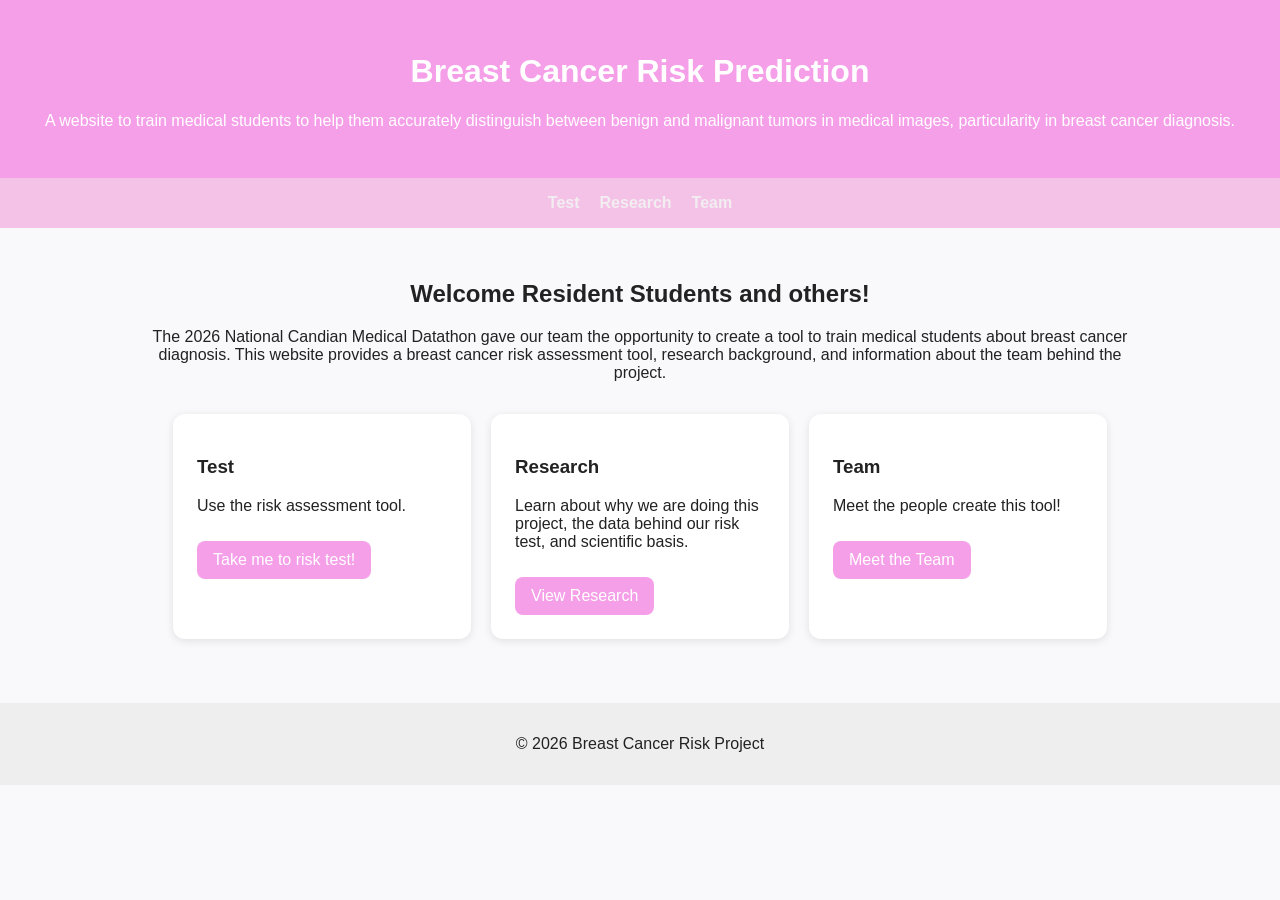
==== index.html @ 018ce198 "Update title and welcome message in index.html" ====
<!DOCTYPE html>
<html lang="en">
<head>
  <meta charset="UTF-8" />
  <meta name="viewport" content="width=device-width, initial-scale=1.0" />
  <title>Breast Cancer Diagnosis Verification</title>
  <link rel="stylesheet" href="style.css" />
</head>
<body>
  <header>
    <h1>Breast Cancer Risk Prediction</h1>
    <p>A website to train medical students to help them accurately distinguish between benign and malignant tumors in medical images, particularity in breast cancer diagnosis. 
</p>
  </header>

  <nav>
    <a href="test.html">Test</a>
    <a href="research.html">Research</a>
    <a href="team.html">Team</a>
  </nav>

  <main>
    <section class="hero">
      <h2>Welcome Resident  Students and others!</h2>
      <p>
        The 2026 National Candian Medical Datathon gave our team the opportunity to create a tool to train medical students about breast cancer diagnosis. This website provides a breast cancer risk assessment tool, research background,
        and information about the team behind the project.
      </p>
    </section>

    <section class="cards">
      <div class="card">
        <h3>Test</h3>
        <p>Use the risk assessment tool.</p>
        <a href="test.html" class="button">Take me to risk test!</a>
      </div>

      <div class="card">
        <h3>Research</h3>
        <p>Learn about why we are doing this project, the data behind our risk test, and scientific basis.</p>
        <a href="research.html" class="button">View Research</a>
      </div>

      <div class="card">
        <h3>Team</h3>
        <p>Meet the people create this tool!</p>
        <a href="team.html" class="button">Meet the Team</a>
      </div>
    </section>
  </main>

  <footer>
    <p>© 2026 Breast Cancer Risk Project</p>
  </footer>
</body>
</html>
---- style.css ----
body {
  font-family: Raleway, sans-serif;
  margin: 0;
  background: #f9f9fb;
  color: #222;
}

header {
  background: #f59fe9;
  font-family: Raleway, sans-serif;
  color: white;
  text-align: center;
  padding: 2rem 1rem;
}

nav {
  display: flex;
  justify-content: center;
  gap: 20px;
  background: #f5c2e7;
  padding: 1rem;
}

nav a {
  text-decoration: none;
  color: #f2edf1;
  font-weight: bold;
}

main {
  max-width: 1000px;
  margin: auto;
  padding: 2rem;
}

.hero {
  text-align: center;
  margin-bottom: 2rem;
}

.cards {
  display: flex;
  gap: 20px;
  flex-wrap: wrap;
  justify-content: center;
}

.card {
  background: white;
  padding: 1.5rem;
  border-radius: 12px;
  box-shadow: 0 2px 8px rgba(0,0,0,0.1);
  width: 250px;
}

.button,
button {
  display: inline-block;
  background: #f59fe9;
  color: white;
  padding: 10px 16px;
  border: none;
  border-radius: 8px;
  text-decoration: none;
  cursor: pointer;
  margin-top: 10px;
}

form {
  display: flex;
  flex-direction: column;
  gap: 12px;
  max-width: 400px;
}

input, select {
  padding: 10px;
  border: 1px solid #ccc;
  border-radius: 8px;
}

.note {
  margin-top: 1rem;
  font-size: 0.95rem;
  color: #555;
}

footer {
  text-align: center;
  padding: 1rem;
  background: #eee;
  margin-top: 2rem;
}
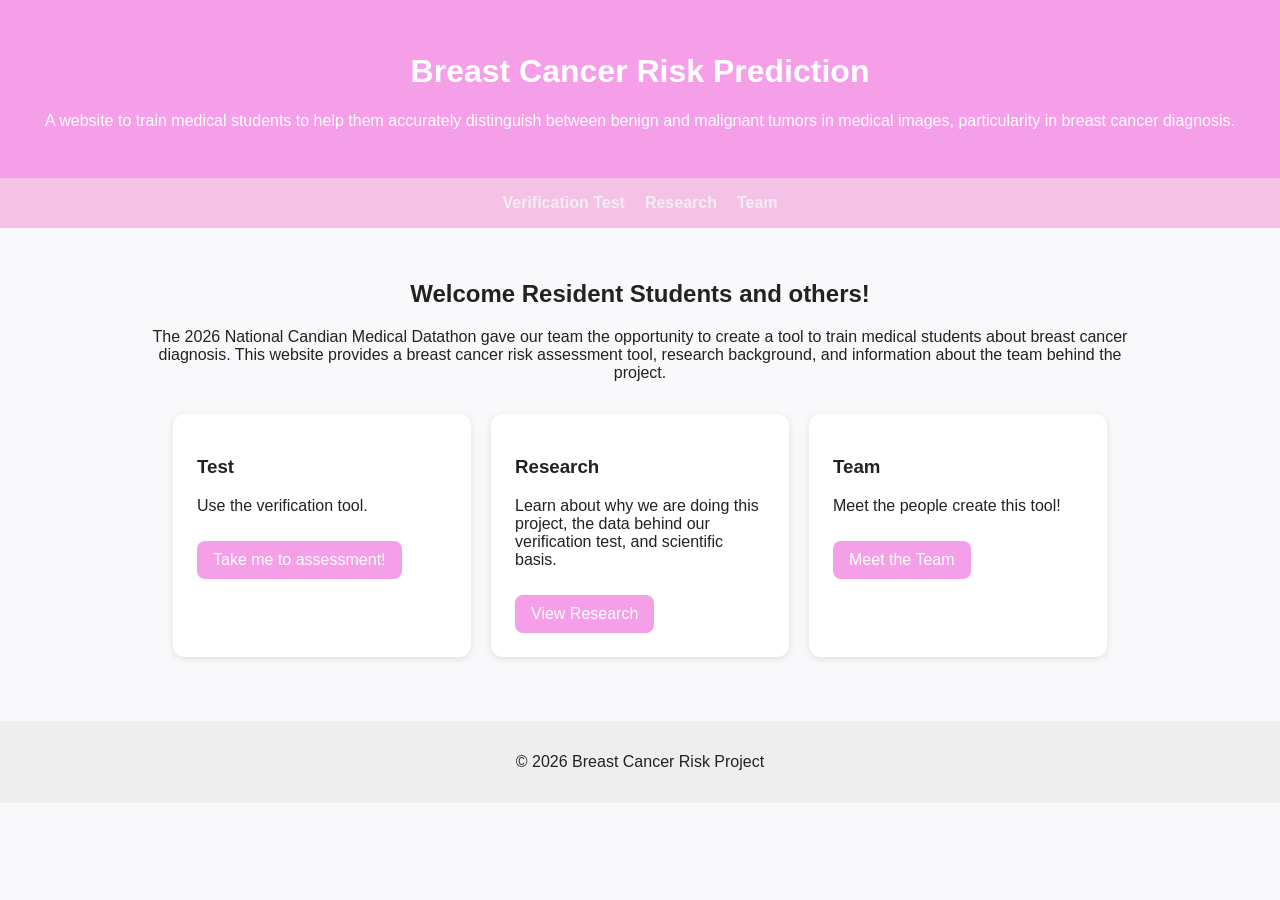
==== commit 699aff8e: "Update links and text for verification tool" ====
--- a/index.html
+++ b/index.html
@@ -14,7 +14,7 @@
   </header>
 
   <nav>
-    <a href="test.html">Test</a>
+    <a href="test.html">Verification Test</a>
     <a href="research.html">Research</a>
     <a href="team.html">Team</a>
   </nav>
@@ -31,13 +31,13 @@
     <section class="cards">
       <div class="card">
         <h3>Test</h3>
-        <p>Use the risk assessment tool.</p>
-        <a href="test.html" class="button">Take me to risk test!</a>
+        <p>Use the verification tool.</p>
+        <a href="test.html" class="button">Take me to assessment!</a>
       </div>
 
       <div class="card">
         <h3>Research</h3>
-        <p>Learn about why we are doing this project, the data behind our risk test, and scientific basis.</p>
+        <p>Learn about why we are doing this project, the data behind our verification test, and scientific basis.</p>
         <a href="research.html" class="button">View Research</a>
       </div>
 
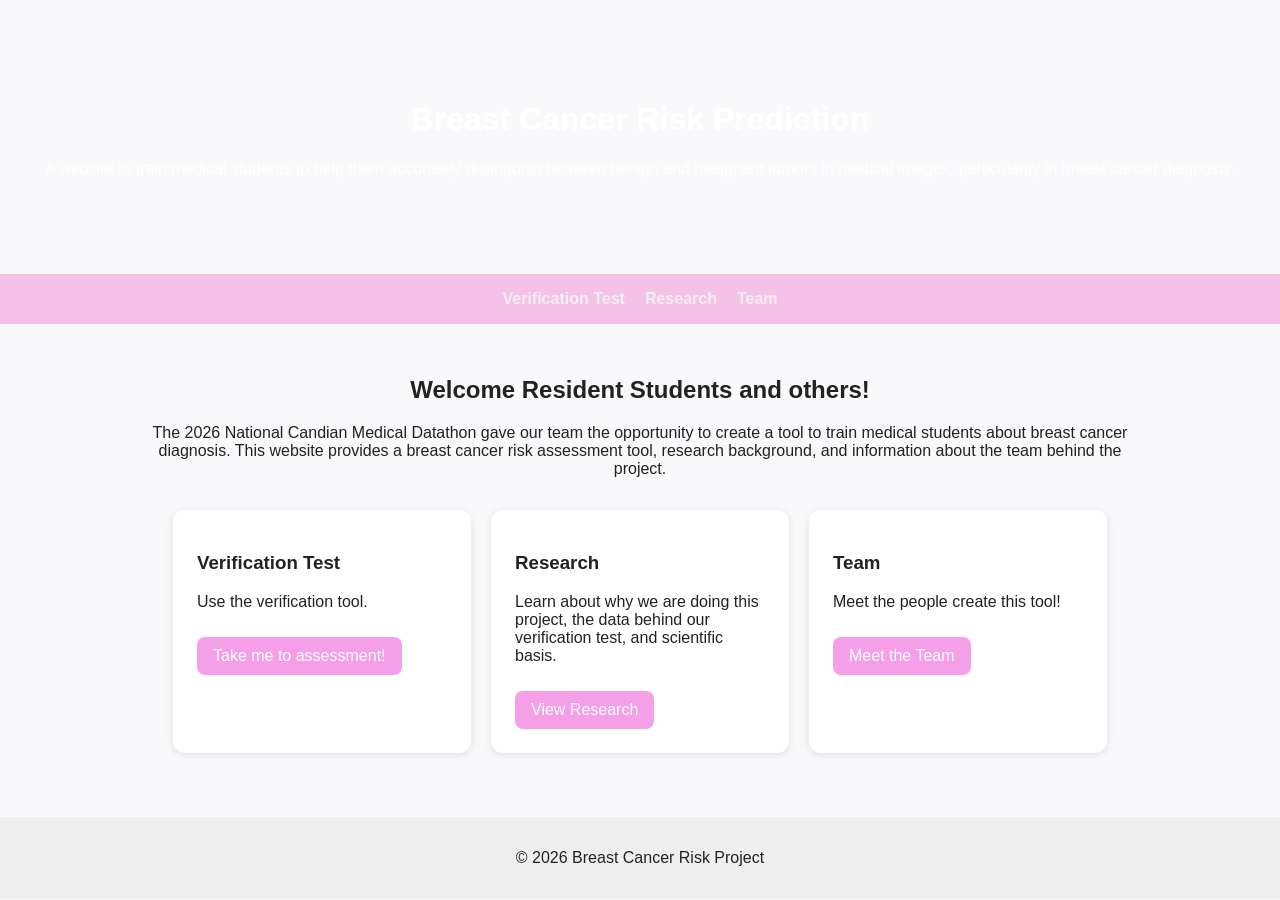
==== commit 745460e2: "Update card title from 'Test' to 'Verification Test'" ====
--- a/index.html
+++ b/index.html
@@ -30,7 +30,7 @@
 
     <section class="cards">
       <div class="card">
-        <h3>Test</h3>
+        <h3>Verification Test</h3>
         <p>Use the verification tool.</p>
         <a href="test.html" class="button">Take me to assessment!</a>
       </div>
--- a/style.css
+++ b/style.css
@@ -6,11 +6,13 @@
 }
 
 header {
-  background: #f59fe9;
-  font-family: Raleway, sans-serif;
-  color: white;
+  background-image: url("breastcancer.avif"); /* path to image */
+  background-size: cover;       /* makes image fill the header */
+  background-position: center;  /* centers the image */
+  background-repeat: no-repeat; /* prevents tiling */
+  color: white;                 /* makes text visible */
+  padding: 80px 20px;           /* increases header height */
   text-align: center;
-  padding: 2rem 1rem;
 }
 
 nav {
@@ -91,3 +93,23 @@
   background: #eee;
   margin-top: 2rem;
 }
+#drop-zone {
+  border: 2px dashed #c2185b;
+  padding: 30px;
+  text-align: center;
+  border-radius: 10px;
+  cursor: pointer;
+  background: #fafafa;
+}
+
+#drop-zone.dragover {
+  background: #ffe6f0;
+}
+
+#image-upload {
+  display: none;
+}
+
+#preview img {
+  border-radius: 8px;
+}
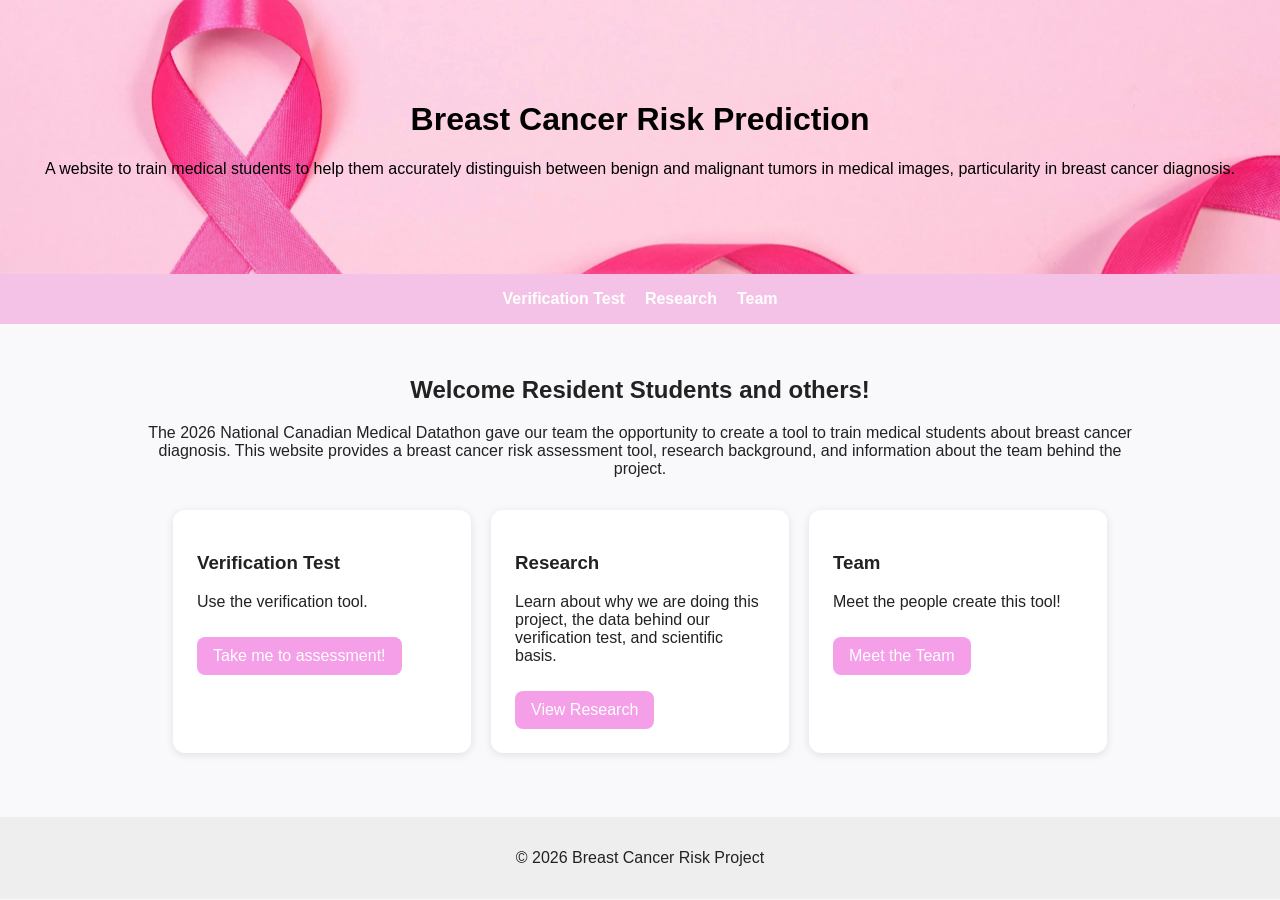
==== commit d6e493e6: "Update index.html" ====
--- a/index.html
+++ b/index.html
@@ -23,7 +23,7 @@
     <section class="hero">
       <h2>Welcome Resident  Students and others!</h2>
       <p>
-        The 2026 National Candian Medical Datathon gave our team the opportunity to create a tool to train medical students about breast cancer diagnosis. This website provides a breast cancer risk assessment tool, research background,
+        The 2026 National Canadian Medical Datathon gave our team the opportunity to create a tool to train medical students about breast cancer diagnosis. This website provides a breast cancer risk assessment tool, research background,
         and information about the team behind the project.
       </p>
     </section>
--- a/style.css
+++ b/style.css
@@ -6,11 +6,11 @@
 }
 
 header {
-  background-image: url("breastcancer.avif"); /* path to image */
+  background-image: url("pink-ribbon-scaled2.webp"); /* path to image */
   background-size: cover;       /* makes image fill the header */
   background-position: center;  /* centers the image */
   background-repeat: no-repeat; /* prevents tiling */
-  color: white;                 /* makes text visible */
+  color: #000;                 /* makes text visible */
   padding: 80px 20px;           /* increases header height */
   text-align: center;
 }
@@ -25,7 +25,7 @@
 
 nav a {
   text-decoration: none;
-  color: #f2edf1;
+  color: #fff;
   font-weight: bold;
 }
 
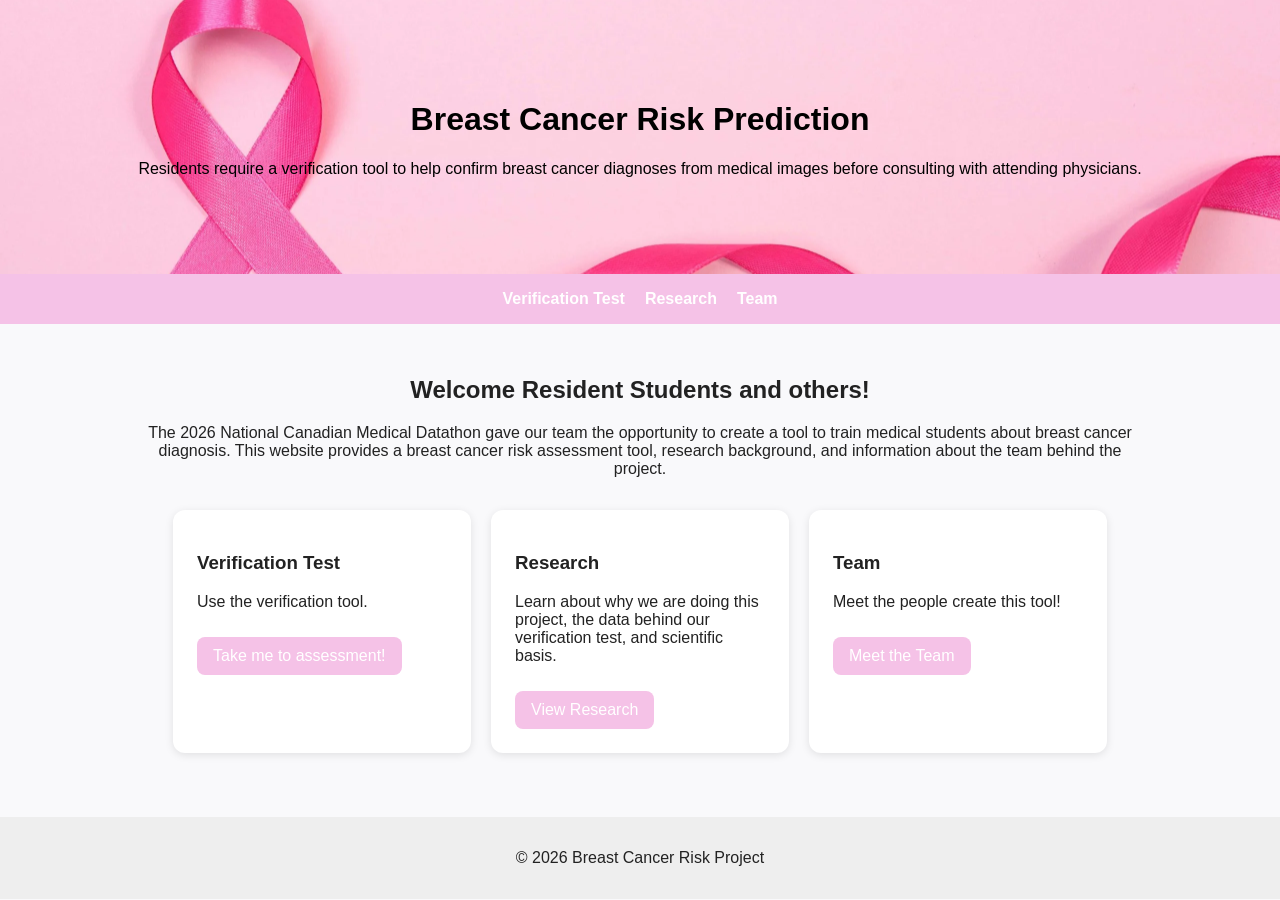
==== commit 2b558282: "Update index.html" ====
--- a/index.html
+++ b/index.html
@@ -9,7 +9,8 @@
 <body>
   <header>
     <h1>Breast Cancer Risk Prediction</h1>
-    <p>A website to train medical students to help them accurately distinguish between benign and malignant tumors in medical images, particularity in breast cancer diagnosis. 
+    <p>Residents require a verification tool to help confirm breast cancer diagnoses from medical images before consulting with attending physicians. 
+ 
 </p>
   </header>
 
--- a/style.css
+++ b/style.css
@@ -58,7 +58,7 @@
 .button,
 button {
   display: inline-block;
-  background: #f59fe9;
+  background: #f5c2e7;
   color: white;
   padding: 10px 16px;
   border: none;
@@ -110,6 +110,25 @@
   display: none;
 }
 
+.upload-example{
+margin-bottom:20px;
+padding:15px;
+background:#f7f7f7;
+border-radius:10px;
+text-align:center;
+}
+
+.example-image{
+max-width:350px;
+border-radius:8px;
+margin-top:10px;
+}
+
+.upload-note{
+font-size:0.9rem;
+color:#555;
+}
+
 #preview img {
   border-radius: 8px;
 }
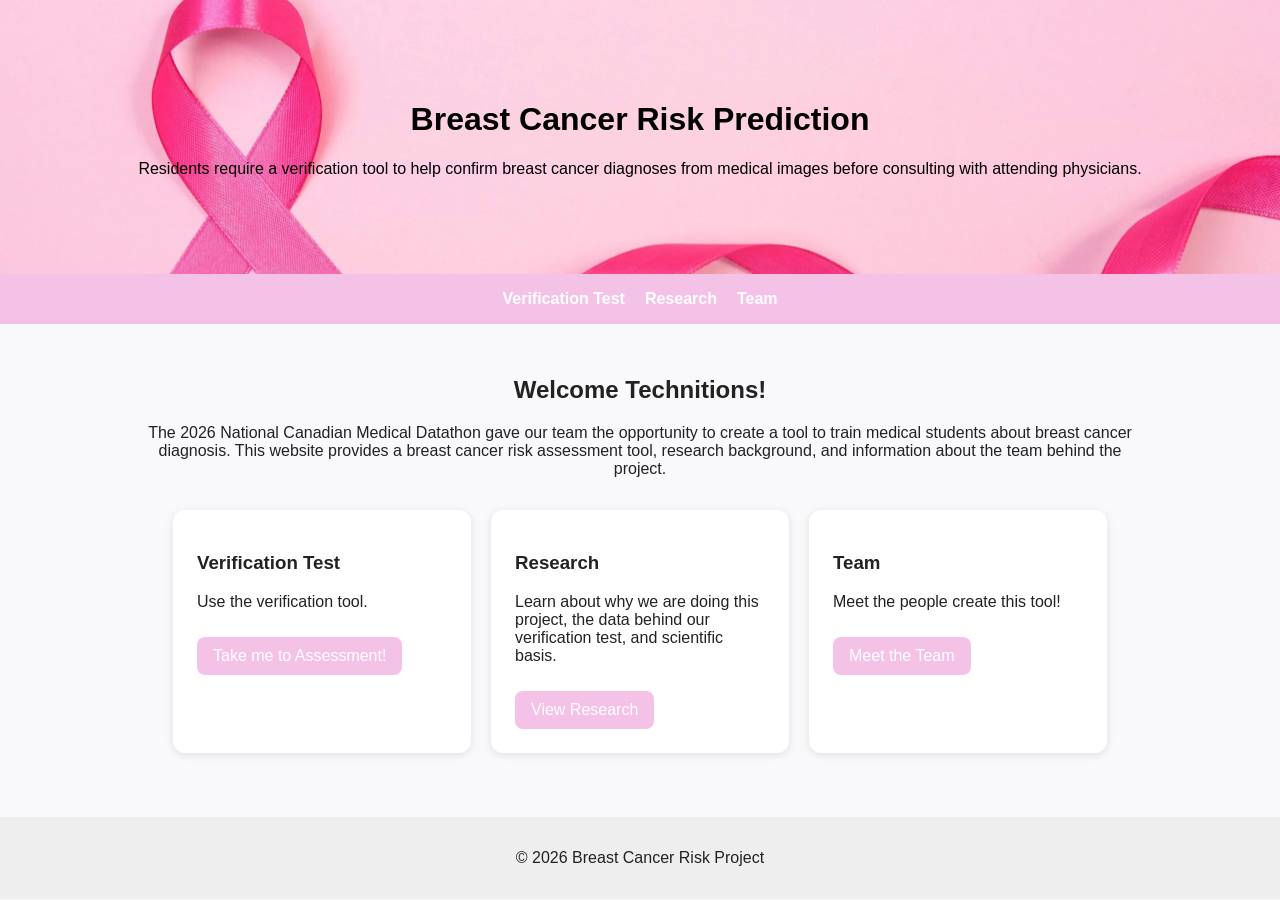
==== commit c2b8badd: "Update index.html" ====
--- a/index.html
+++ b/index.html
@@ -22,10 +22,12 @@
 
   <main>
     <section class="hero">
-      <h2>Welcome Resident  Students and others!</h2>
+      <h2>Welcome Technitions!</h2>
       <p>
-        The 2026 National Canadian Medical Datathon gave our team the opportunity to create a tool to train medical students about breast cancer diagnosis. This website provides a breast cancer risk assessment tool, research background,
-        and information about the team behind the project.
+        The 2026 National Canadian Medical Datathon gave our team the opportunity to create
+        a tool to train medical students about breast cancer diagnosis. This website provides
+        a breast cancer risk assessment tool, research background, and information about the
+        team behind the project.
       </p>
     </section>
 
@@ -33,7 +35,7 @@
       <div class="card">
         <h3>Verification Test</h3>
         <p>Use the verification tool.</p>
-        <a href="test.html" class="button">Take me to assessment!</a>
+        <a href="test.html" class="button">Take me to Assessment!</a>
       </div>
 
       <div class="card">
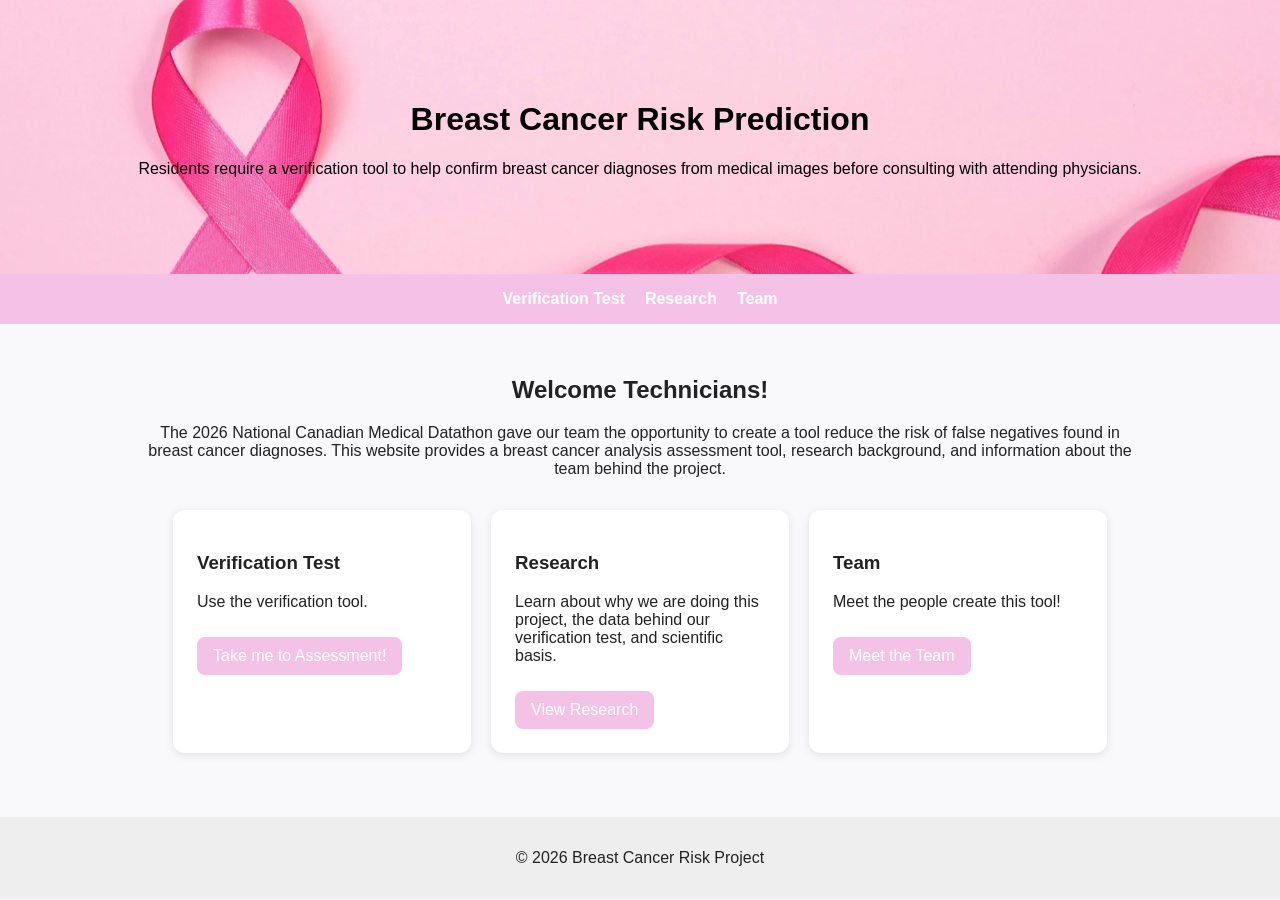
==== commit fee42ab3: "Update index.html" ====
--- a/index.html
+++ b/index.html
@@ -22,12 +22,14 @@
 
   <main>
     <section class="hero">
-      <h2>Welcome Technitions!</h2>
+      <h2>Welcome Technicians!</h2>
       <p>
-        The 2026 National Canadian Medical Datathon gave our team the opportunity to create
-        a tool to train medical students about breast cancer diagnosis. This website provides
-        a breast cancer risk assessment tool, research background, and information about the
-        team behind the project.
+
+      The 2026 National Canadian Medical Datathon gave our team the opportunity 
+        to create a tool reduce the risk of false negatives found in breast cancer 
+        diagnoses. This website provides a breast cancer analysis assessment tool, 
+        research background, and information about the team behind the project.
+
       </p>
     </section>
 
--- a/style.css
+++ b/style.css
@@ -132,3 +132,21 @@
 #preview img {
   border-radius: 8px;
 }
+
+.team-photo {
+  width: 150px;        /* same width for all photos */
+  height: 150px;       /* same height for all photos */
+  object-fit: cover;   /* crops images so they fill the circle */
+  border-radius: 50%;  /* makes them circular */
+  display: block;
+  margin: 0 auto 10px auto; /* centers the photo */
+}
+
+.team-photo {
+  width: 150px;        /* same width for all photos */
+  height: 150px;       /* same height for all photos */
+  object-fit: cover;   /* crops images so they fill the circle */
+  border-radius: 50%;  /* makes them circular */
+  display: block;
+  margin: 0 auto 10px auto; /* centers the photo */
+}
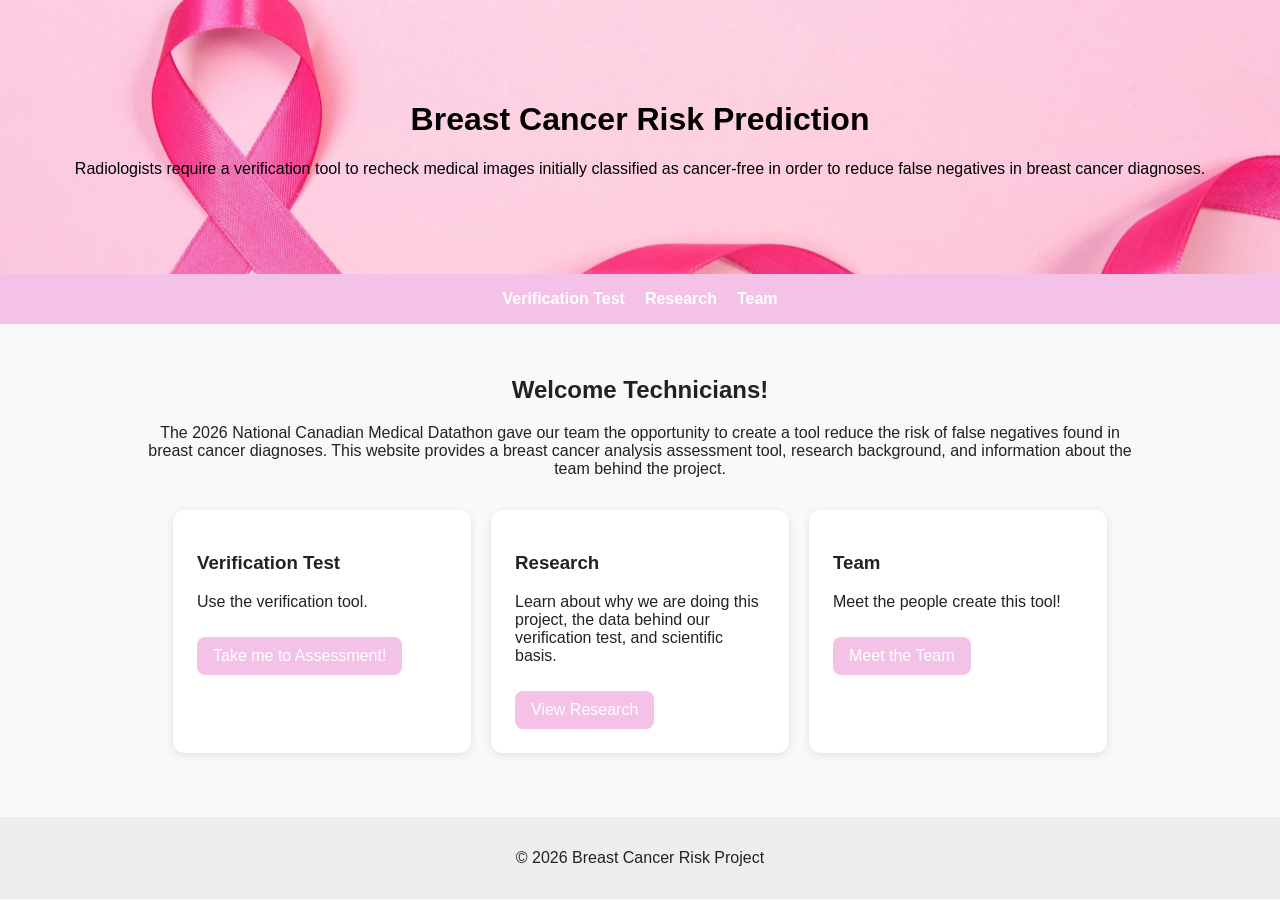
==== commit e48bc7da: "Update index.html" ====
--- a/index.html
+++ b/index.html
@@ -9,7 +9,8 @@
 <body>
   <header>
     <h1>Breast Cancer Risk Prediction</h1>
-    <p>Residents require a verification tool to help confirm breast cancer diagnoses from medical images before consulting with attending physicians. 
+    <p>Radiologists require a verification tool to recheck medical images initially classified as cancer-free in order to reduce false negatives in breast cancer diagnoses. 
+ 
  
 </p>
   </header>
